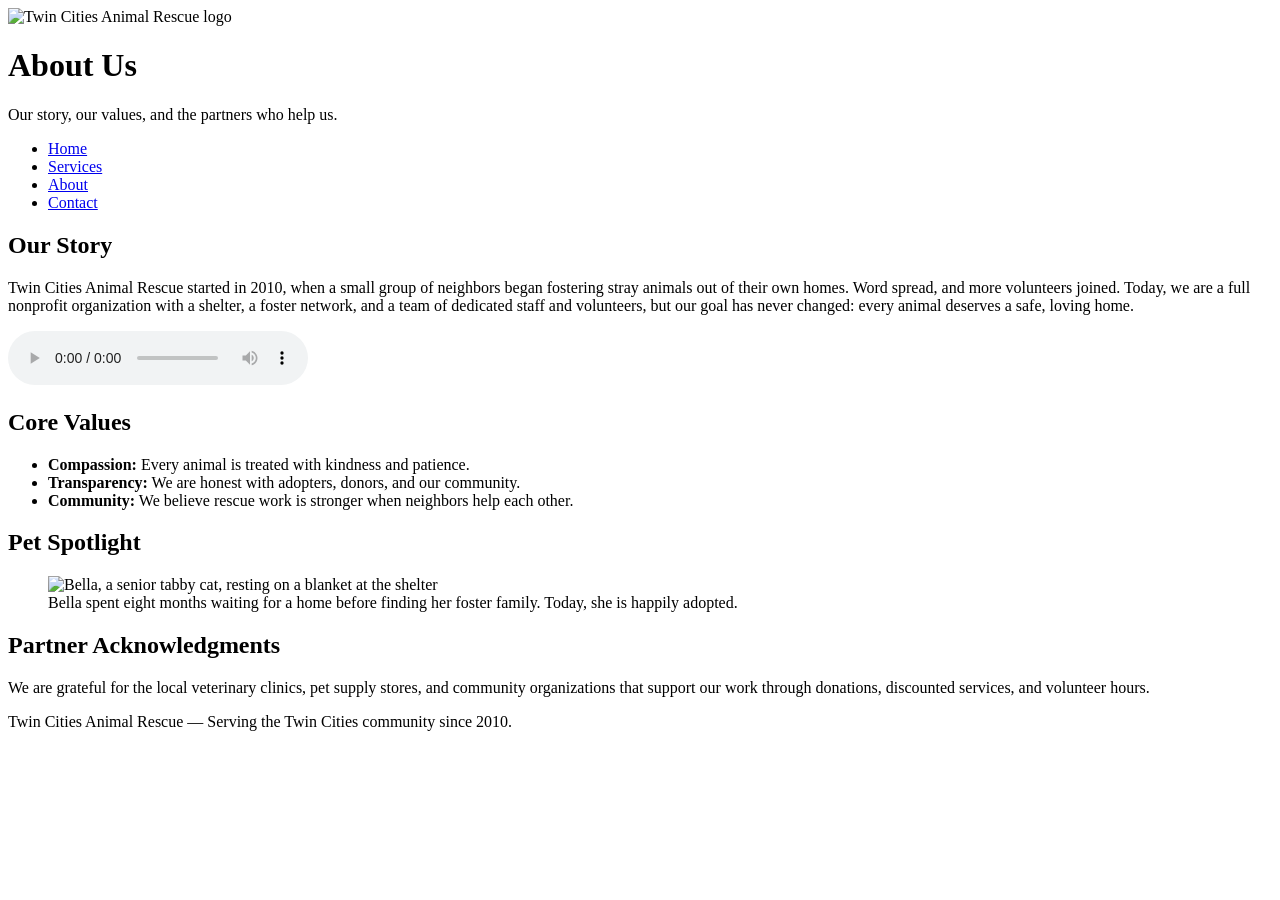
==== about.html @ 41f2d5f2 "Add files via upload" ====
<!DOCTYPE html>
<html lang="en">
<head>
  <meta charset="UTF-8">
  <meta name="viewport" content="width=device-width, initial-scale=1.0">
  <title>Twin Cities Animal Rescue | About</title>
</head>
<body>
  <header>
    <img src="rescue-logo_c.png" alt="Twin Cities Animal Rescue logo" width="80">
    <h1>About Us</h1>
    <p>Our story, our values, and the partners who help us.</p>
  </header>

  <nav>
    <ul>
      <li><a href="index.html">Home</a></li>
      <li><a href="services.html">Services</a></li>
      <li><a href="about.html" aria-current="page">About</a></li>
      <li><a href="contact.html">Contact</a></li>
    </ul>
  </nav>

  <main>
    <section aria-labelledby="story-heading">
      <h2 id="story-heading">Our Story</h2>
      <p>
        Twin Cities Animal Rescue started in 2010, when a small group of neighbors
        began fostering stray animals out of their own homes. Word spread, and more
        volunteers joined. Today, we are a full nonprofit organization with a shelter,
        a foster network, and a team of dedicated staff and volunteers, but our goal
        has never changed: every animal deserves a safe, loving home.
      </p>

      <audio controls>
        <source src="rescue-message_c.mp3" type="audio/mpeg">
        <p>
          Your browser does not support embedded audio. You can
          <a href="rescue-message_c.mp3">download the welcome message</a>
          from our shelter director instead.
        </p>
      </audio>
    </section>

    <section aria-labelledby="values-heading">
      <h2 id="values-heading">Core Values</h2>
      <ul>
        <li><strong>Compassion:</strong> Every animal is treated with kindness and patience.</li>
        <li><strong>Transparency:</strong> We are honest with adopters, donors, and our community.</li>
        <li><strong>Community:</strong> We believe rescue work is stronger when neighbors help each other.</li>
      </ul>
    </section>

    <section aria-labelledby="spotlight-heading">
      <h2 id="spotlight-heading">Pet Spotlight</h2>
      <figure>
        <img src="rescue-pet-spotlight_c.png" alt="Bella, a senior tabby cat, resting on a blanket at the shelter">
        <figcaption>Bella spent eight months waiting for a home before finding her foster family. Today, she is happily adopted.</figcaption>
      </figure>
    </section>

    <section aria-labelledby="partners-heading">
      <h2 id="partners-heading">Partner Acknowledgments</h2>
      <p>
        We are grateful for the local veterinary clinics, pet supply stores, and
        community organizations that support our work through donations,
        discounted services, and volunteer hours.
      </p>
    </section>
  </main>

  <footer>
    <p>Twin Cities Animal Rescue &mdash; Serving the Twin Cities community since 2010.</p>
  </footer>
</body>
</html>
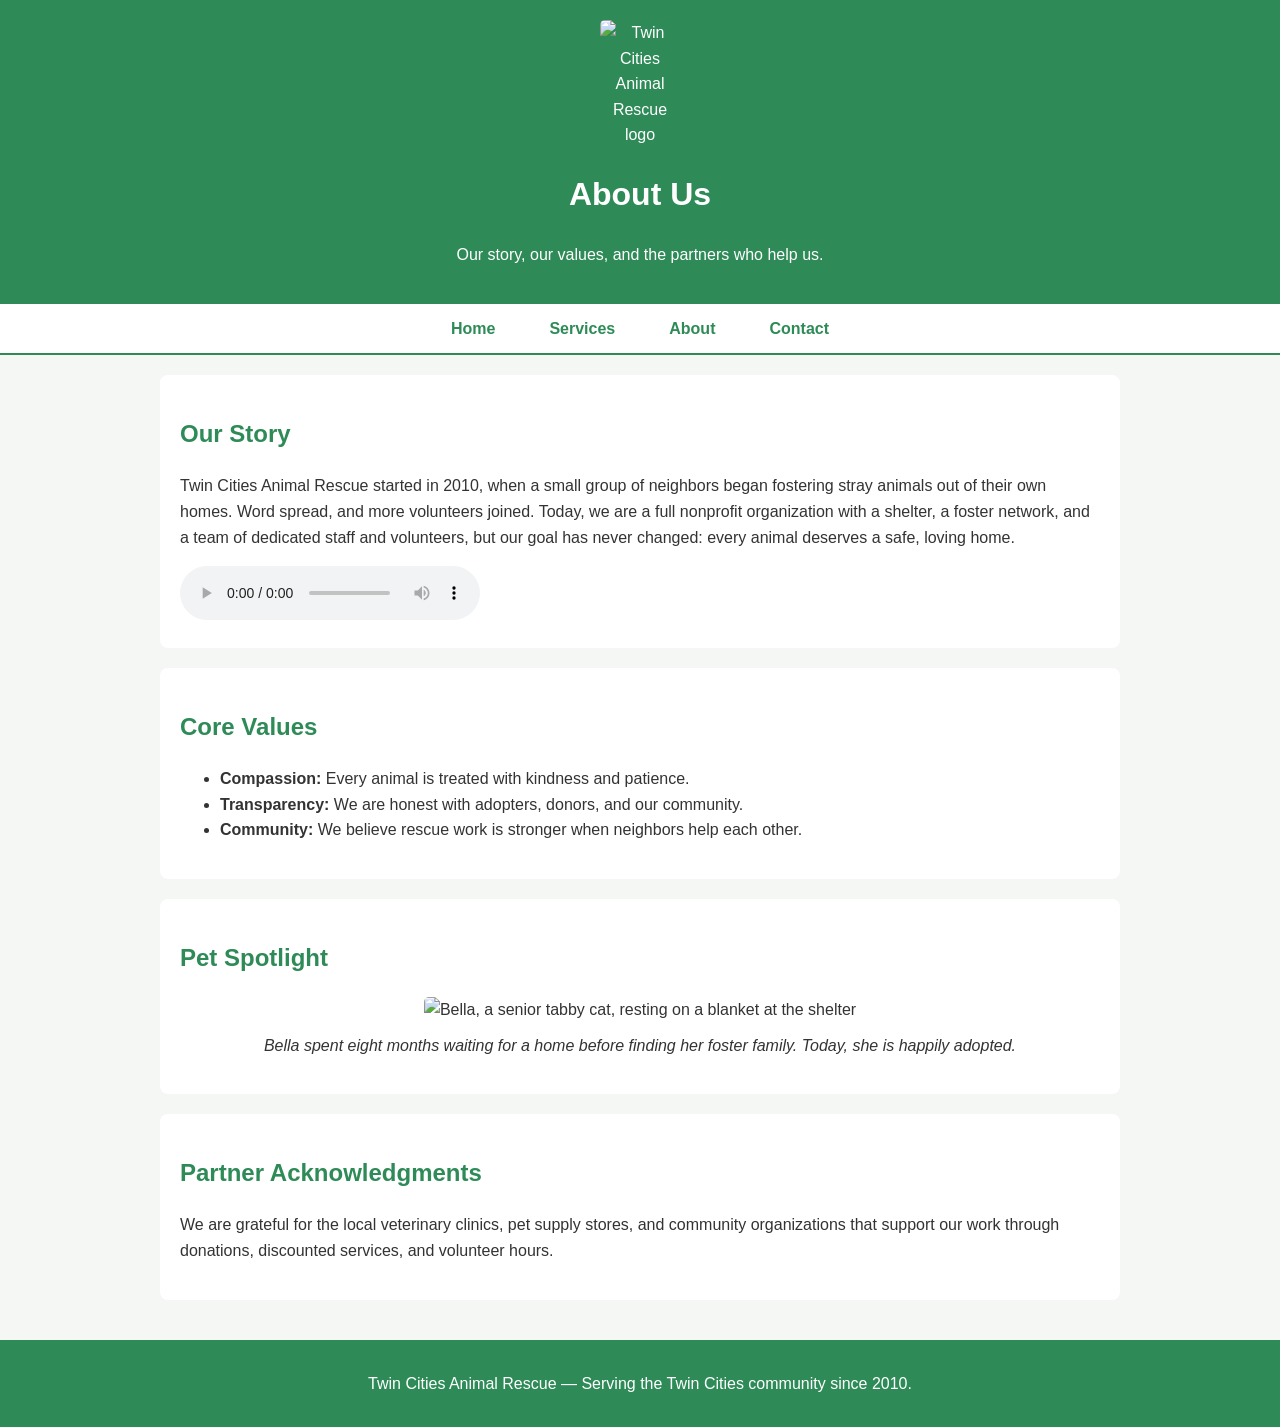
==== commit a077c73a: "Update about.html" ====
--- a/about.html
+++ b/about.html
@@ -4,6 +4,7 @@
   <meta charset="UTF-8">
   <meta name="viewport" content="width=device-width, initial-scale=1.0">
   <title>Twin Cities Animal Rescue | About</title>
+  <link rel="stylesheet" href="styles.css">
 </head>
 <body>
   <header>
--- a/styles.css
+++ b/styles.css
@@ -0,0 +1,128 @@
+* {
+    box-sizing: border-box;
+}
+
+body {
+    font-family: Arial, sans-serif;
+    background-color: #F4F7F4;
+    color: #333333;
+    margin: 0;
+    line-height: 1.6;
+}
+
+header {
+    background-color: #2E8B57;
+    color: white;
+    text-align: center;
+    padding: 20px;
+}
+
+header img {
+    max-width: 80px;
+}
+
+nav {
+    background-color: white;
+    border-bottom: 2px solid #2E8B57;
+}
+
+nav ul {
+    list-style: none;
+    display: flex;
+    flex-direction: column;
+    padding: 0;
+    margin: 0;
+}
+
+nav li {
+    text-align: center;
+}
+
+nav a {
+    display: block;
+    padding: 12px;
+    text-decoration: none;
+    color: #2E8B57;
+    font-weight: bold;
+}
+
+nav a:hover {
+    background-color: #E8F3EC;
+}
+
+main {
+    max-width: 1000px;
+    margin: auto;
+    padding: 20px;
+}
+
+section {
+    background-color: white;
+    margin-bottom: 20px;
+    padding: 20px;
+    border-radius: 8px;
+}
+
+h2 {
+    color: #2E8B57;
+}
+
+img,
+picture img {
+    max-width: 100%;
+    height: auto;
+    border-radius: 5px;
+}
+
+figure {
+    text-align: center;
+}
+
+figcaption {
+    font-style: italic;
+    margin-top: 10px;
+}
+
+fieldset {
+    margin-bottom: 15px;
+    border: 1px solid #CCCCCC;
+    padding: 15px;
+}
+
+input,
+select,
+textarea {
+    width: 100%;
+    padding: 8px;
+    margin-top: 5px;
+}
+
+button {
+    background-color: #2E8B57;
+    color: white;
+    border: none;
+    padding: 12px 20px;
+    cursor: pointer;
+}
+
+button:hover {
+    background-color: #246B45;
+}
+
+footer {
+    background-color: #2E8B57;
+    color: white;
+    text-align: center;
+    padding: 15px;
+}
+
+@media (min-width: 768px) {
+    nav ul {
+        flex-direction: row;
+        justify-content: center;
+    }
+
+    nav li {
+        margin: 0 15px;
+    }
+}
